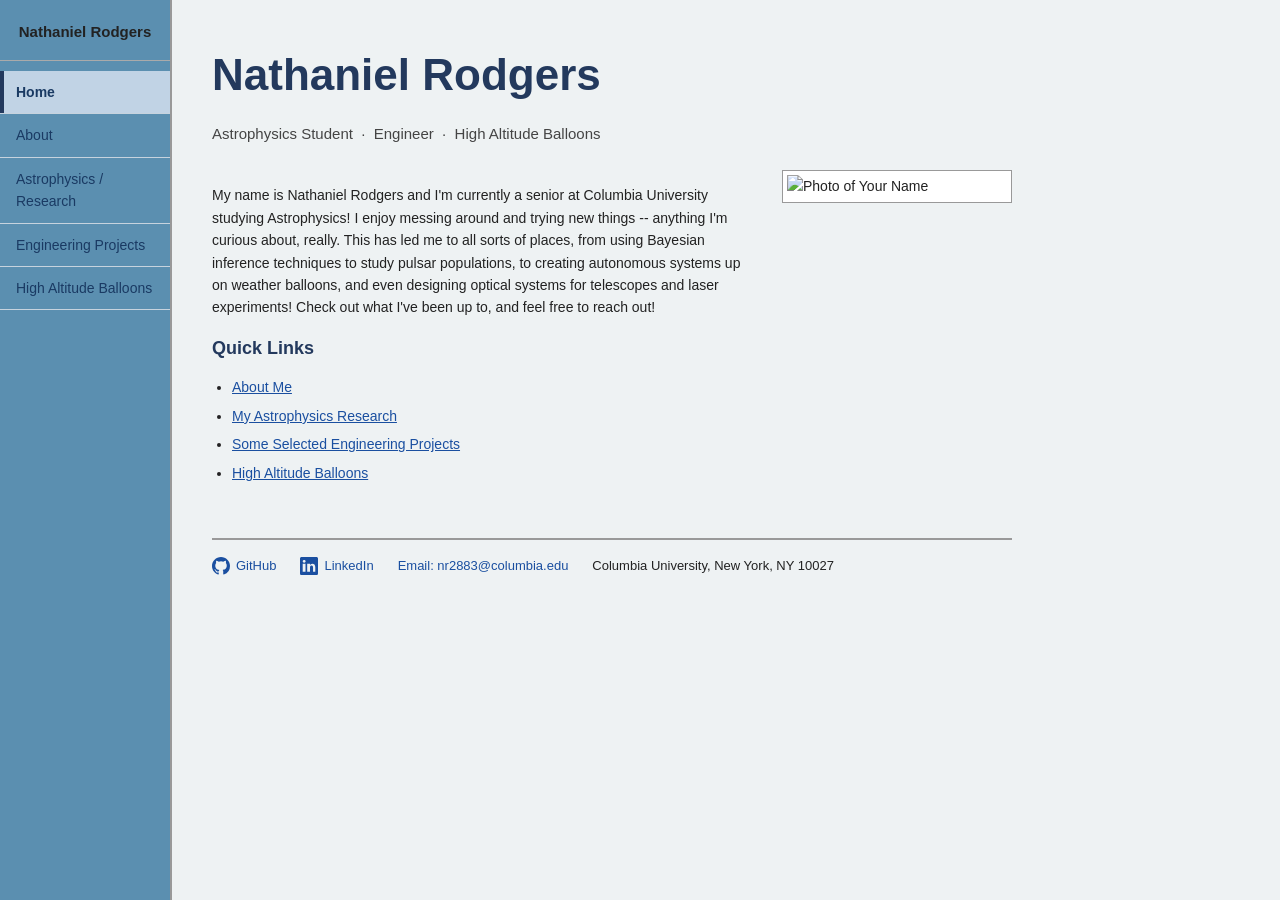
==== index.html @ 976b80ac "Update index.html" ====
<!DOCTYPE html>
<html lang="en">
<head>
<meta charset="UTF-8">
<meta name="viewport" content="width=device-width, initial-scale=1.0">
<title>Nathaniel Rodgers</title>
<link rel="stylesheet" href="style.css">
</head>
<body>
<div class="page">

  <nav class="sidebar">
    <div class="sidebar-title">Nathaniel Rodgers</div>
    <ul>
      <li><a href="index.html" class="current">Home</a></li>
      <li><a href="about.html">About</a></li>
      <li><a href="astrophysics.html">Astrophysics / Research</a></li>
      <li><a href="engineering.html">Engineering Projects</a></li>
      <li><a href="balloons.html">High Altitude Balloons</a></li>
    </ul>
  </nav>

  <main class="content">

    <h1 class="big-name">Nathaniel Rodgers</h1>
    <p class="titles">Astrophysics Student &nbsp;&middot;&nbsp; Engineer &nbsp;&middot;&nbsp; High Altitude Balloons</p>

    <div class="home-layout">
      <div class="home-text">
        <p>
          My name is Nathaniel Rodgers and I'm currently a senior at Columbia University studying Astrophysics!
          I enjoy messing around and trying new things -- anything I'm curious about, really. This has led
          me to all sorts of places, from using Bayesian inference techniques to study pulsar populations,
          to creating autonomous systems up on weather balloons, and even designing optical systems for
          telescopes and laser experiments!

          Check out what I've been up to, and feel free to reach out!
        </p>

        <h2>Quick Links</h2>
        <ul class="home-links">
          <li><a href="about.html">About Me</a></li>
          <li><a href="astrophysics.html">My Astrophysics Research</a></li>
          <li><a href="engineering.html">Some Selected Engineering Projects</a></li>
          <li><a href="balloons.html">High Altitude Balloons</a></li>
        </ul>
      </div>

      <div class="photo">
        <img src="images/profile.png" alt="Photo of Your Name" width="220">
<!--        <p class="caption">Replace with your photo</p> -->
      </div>
    </div>

    <footer class="contact-bar">
      <a href="https://github.com/NathanielRodgers" target="_blank" rel="noopener">
        <svg viewBox="0 0 16 16" aria-hidden="true"><path d="M8 0C3.58 0 0 3.58 0 8c0 3.54 2.29 6.53 5.47 7.59.4.07.55-.17.55-.38
        0-.19-.01-.82-.01-1.49-2.01.37-2.53-.49-2.69-.94-.09-.23-.48-.94-.82-1.13-.28-.15-.68-.52-.01-.53.63-.01 1.08.58
        1.23.82.72 1.21 1.87.87 2.33.66.07-.52.28-.87.51-1.07-1.78-.2-3.64-.89-3.64-3.95
        0-.87.31-1.59.82-2.15-.08-.2-.36-1.02.08-2.12 0 0 .67-.21 2.2.82a7.6 7.6 0 0 1 4 0c1.53-1.04 2.2-.82
        2.2-.82.44 1.1.16 1.92.08 2.12.51.56.82 1.27.82 2.15 0 3.07-1.87 3.75-3.65 3.95.29.25.54.73.54 1.48
        0 1.07-.01 1.93-.01 2.2 0 .21.15.46.55.38A8.01 8.01 0 0 0 16 8c0-4.42-3.58-8-8-8Z"/></svg>
        GitHub
      </a>
      <a href="https://www.linkedin.com/in/nathaniel-rodgers/" target="_blank" rel="noopener">
        <svg viewBox="0 0 16 16" aria-hidden="true"><path d="M0 1.4C0 .6.6 0 1.5 0h13C15.4 0 16 .6 16 1.4v13.2c0 .8-.6
        1.4-1.5 1.4h-13C.6 16 0 15.4 0 14.6zM4.9 6.1H2.4V13h2.5zM3.7 5C4.5 5 5 4.5 5 3.8 5 3.1 4.5 2.6 3.7 2.6c-.8
        0-1.3.5-1.3 1.2 0 .7.5 1.2 1.3 1.2zM13.6 13V9.1c0-2.1-1.1-3.1-2.6-3.1-1.2 0-1.8.7-2.1
        1.2V6.1H6.4c0 .1 0 6 0 6.9h2.5V9.1c0-.2 0-.4.1-.6.2-.4.6-.9 1.3-.9.9 0 1.3.7 1.3 1.7V13z"/></svg>
        LinkedIn
      </a>
      <a href="mailto:nr2883@columbia.edu">Email: nr2883@columbia.edu</a>
      <span>Columbia University, New York, NY 10027</span>
    </footer>

  </main>
</div>
</body>
</html>
---- style.css ----
/* ---------------------------------------------------
   Basic page setup
--------------------------------------------------- */
body {
  margin: 0;
  background: #eef2f3;
  color: #222222;
  font-family: Verdana, Geneva, Tahoma, sans-serif;
  font-size: 14px;
  line-height: 1.6;
}

h1, h2, h3 {
  font-family: Verdana, Geneva, Tahoma, sans-serif;
  color: #23395d;
}

h1 {
  font-size: 26px;
  border-bottom: 2px solid #999999;
  padding-bottom: 8px;
  margin-top: 0;
}

h2 {
  font-size: 18px;
  margin-bottom: 6px;
}

a {
  color: #1a4fa0;
  text-decoration: underline;
}

a:hover {
  color: #a03d1a;
}

hr {
  border: none;
  border-top: 1px solid #bbbbbb;
  margin: 30px 0;
}

/* ---------------------------------------------------
   Page layout: sidebar + content
--------------------------------------------------- */
.page {
  display: flex;
  min-height: 100vh;
}

.sidebar {
  width: 170px;
  flex-shrink: 0;
  background: #5b8fb0;;
  border-right: 2px solid #999999;
  padding: 20px 0;
}

.sidebar-title {
  font-weight: bold;
  font-size: 15px;
  text-align: center;
  padding: 0 10px 16px;
  border-bottom: 1px solid #aaaaaa;
  margin-bottom: 10px;
}

.sidebar ul {
  list-style: none;
  margin: 0;
  padding: 0;
}

.sidebar li {
  border-bottom: 1px solid #c7d3de;
}

.sidebar a {
  display: block;
  padding: 10px 16px;
  text-decoration: none;
  color: #1a3a63;
}

.sidebar a:hover {
  color: #a03d1a;
  background: #cddcea;
}

.sidebar a.current {
  font-weight: bold;
  background: #c1d3e5;
  border-left: 4px solid #23395d;
  padding-left: 12px;
}

.content {
  flex-grow: 1;
  padding: 30px 40px 50px;
  max-width: 800px;
}

/* ---------------------------------------------------
   Photos
--------------------------------------------------- */
.photo {
  border: 1px solid #999999;
  background: #ffffff;
  padding: 4px;
  display: inline-block;
}

.photo img {
  display: block;
  max-width: 100%;
  height: auto;
}

.caption {
  font-size: 12px;
  font-style: italic;
  color: #555555;
  margin: 4px 0 0;
}

.photo-row {
  display: flex;
  gap: 20px;
  flex-wrap: wrap;
  margin: 16px 0;
}

.photo-row figure {
  margin: 0;
}

/* floated photos for the balloons page, text wraps around */
figure.float-left {
  float: left;
  margin: 4px 18px 12px 0;
}

figure.float-right {
  float: right;
  margin: 4px 0 12px 18px;
}

.clear {
  clear: both;
}

/* ---------------------------------------------------
   Home page
--------------------------------------------------- */
.big-name {
  font-size: 44px;
  margin: 10px 0 4px;
  border-bottom: none;
  color: #23395d;
}

.titles {
  font-size: 15px;
  color: #444444;
  margin: 0 0 24px;
}

.home-layout {
  display: flex;
  gap: 30px;
  align-items: flex-start;
  flex-wrap: wrap;
}

.home-text {
  flex: 1;
  min-width: 260px;
}

.home-links {
  padding-left: 20px;
}

.home-links li {
  margin-bottom: 6px;
}

/* ---------------------------------------------------
   Contact bar (home + about page footer)
--------------------------------------------------- */
.contact-bar {
  margin-top: 40px;
  padding-top: 16px;
  border-top: 2px solid #999999;
  display: flex;
  align-items: center;
  gap: 24px;
  flex-wrap: wrap;
  font-size: 13px;
}

.contact-bar a {
  display: inline-flex;
  align-items: center;
  gap: 6px;
  text-decoration: none;
  color: #1a4fa0;
}

.contact-bar a:hover {
  color: #a03d1a;
}

.contact-bar svg {
  width: 18px;
  height: 18px;
  fill: #1a4fa0;
}

.contact-bar a:hover svg {
  fill: #a03d1a;
}

/* ---------------------------------------------------
   Buttons (resume download, etc.)
--------------------------------------------------- */
.button {
  display: inline-block;
  margin-top: 8px;
  padding: 8px 16px;
  background: #e6e6d8;
  border: 1px solid #999999;
  color: #1a3a63;
  text-decoration: none;
  font-size: 13px;
}

.button:hover {
  color: #a03d1a;
  border-color: #a03d1a;
}

/* ---------------------------------------------------
   Project / research sections
--------------------------------------------------- */
.project {
  margin-bottom: 10px;
}

.skills {
  font-style: italic;
  color: #555555;
  margin-top: -4px;
  margin-bottom: 12px;
  font-size: 13px;
}

.pdf-embed {
  width: 100%;
  height: 500px;
  border: 1px solid #999999;
  margin-top: 8px;
}

/* ---------------------------------------------------
   Balloons page term sections
--------------------------------------------------- */
.term-section {
  margin-bottom: 20px;
}

/* ---------------------------------------------------
   Small screens
--------------------------------------------------- */
@media (max-width: 640px) {
  .page {
    flex-direction: column;
  }

  .sidebar {
    width: auto;
    border-right: none;
    border-bottom: 2px solid #999999;
  }

  .content {
    padding: 20px;
  }

  figure.float-left,
  figure.float-right {
    float: none;
    margin: 0 0 12px;
  }
}
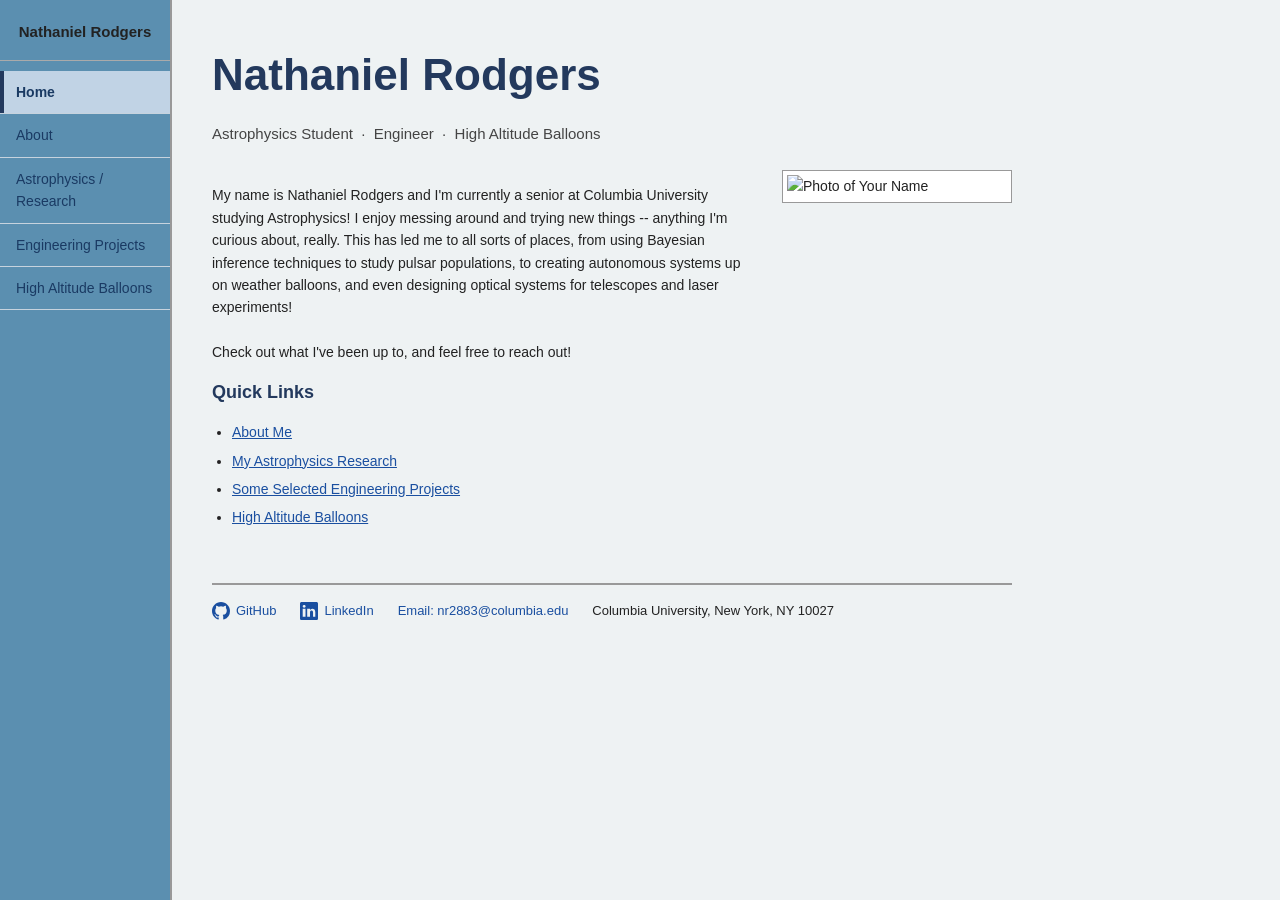
==== commit 2f216260: "Update index.html" ====
--- a/index.html
+++ b/index.html
@@ -33,7 +33,7 @@
           me to all sorts of places, from using Bayesian inference techniques to study pulsar populations,
           to creating autonomous systems up on weather balloons, and even designing optical systems for
           telescopes and laser experiments!
-
+          <br><br>
           Check out what I've been up to, and feel free to reach out!
         </p>
 
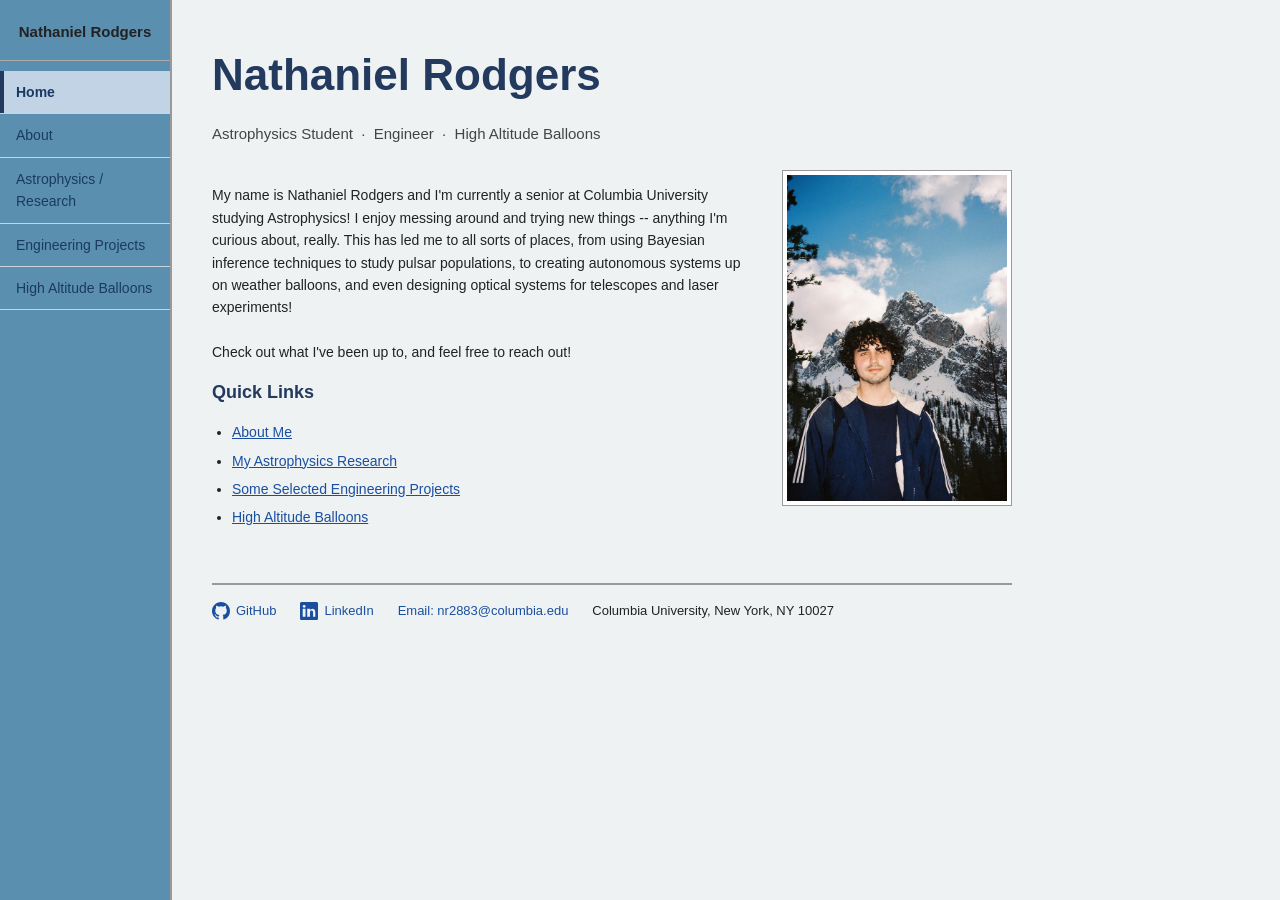
==== commit 0fc55d6b: "image stuff" ====
--- a/index.html
+++ b/index.html
@@ -47,8 +47,8 @@
       </div>
 
       <div class="photo">
-        <img src="images/profile.png" alt="Photo of Your Name" width="220">
-<!--        <p class="caption">Replace with your photo</p> -->
+        <img src="photos/main_profile_photo.JPG" alt="profile_photo" width="220">
+<!--        <p class="caption"></p> -->
       </div>
     </div>
 
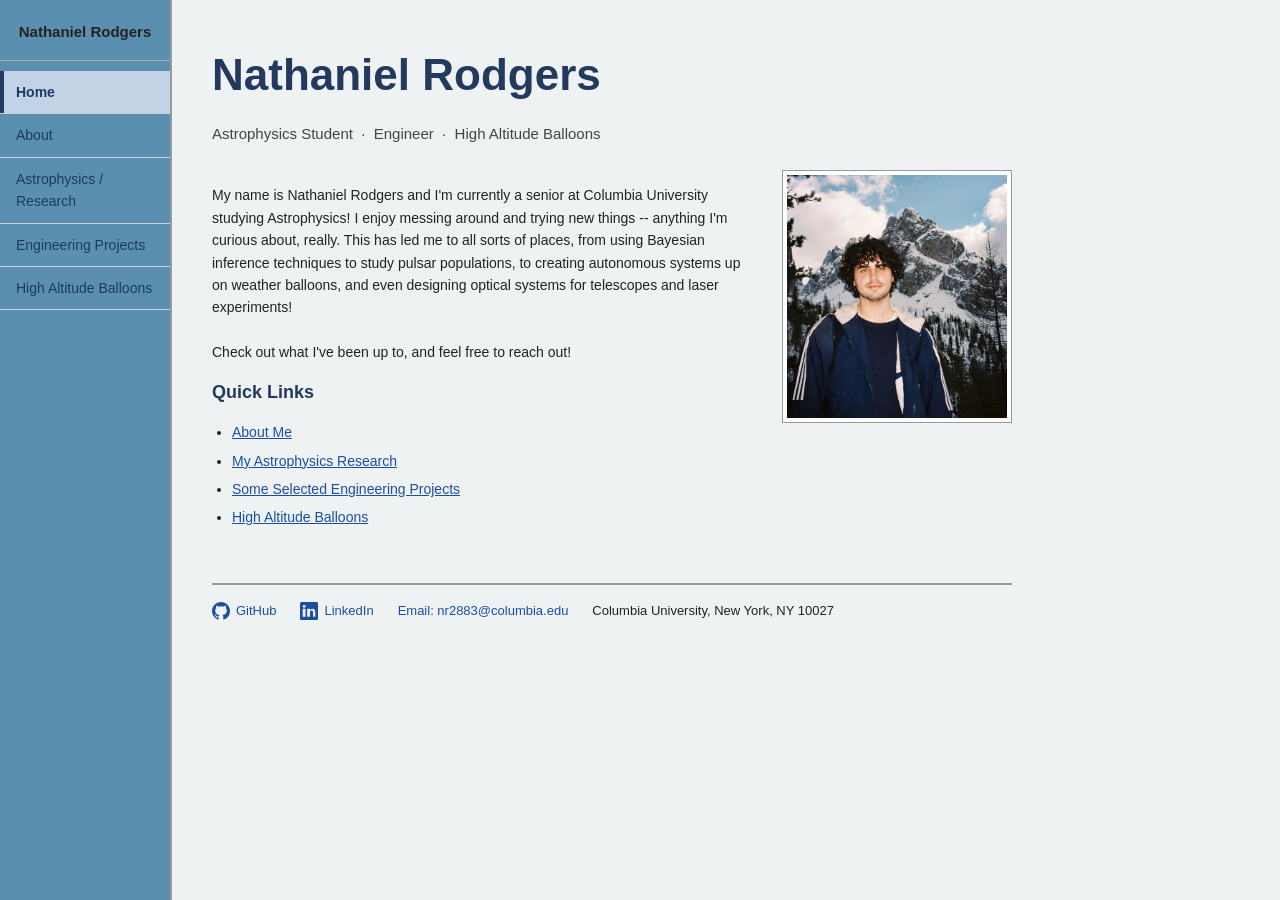
==== commit 6239a29a: "updating landing photo" ====
--- a/index.html
+++ b/index.html
@@ -48,7 +48,7 @@
 
       <div class="photo">
         <img src="photos/main_profile_photo.JPG" alt="profile_photo" width="220">
-<!--        <p class="caption"></p> -->
+<!--        <p class="caption">The Dolomites!!!</p> -->
       </div>
     </div>
 
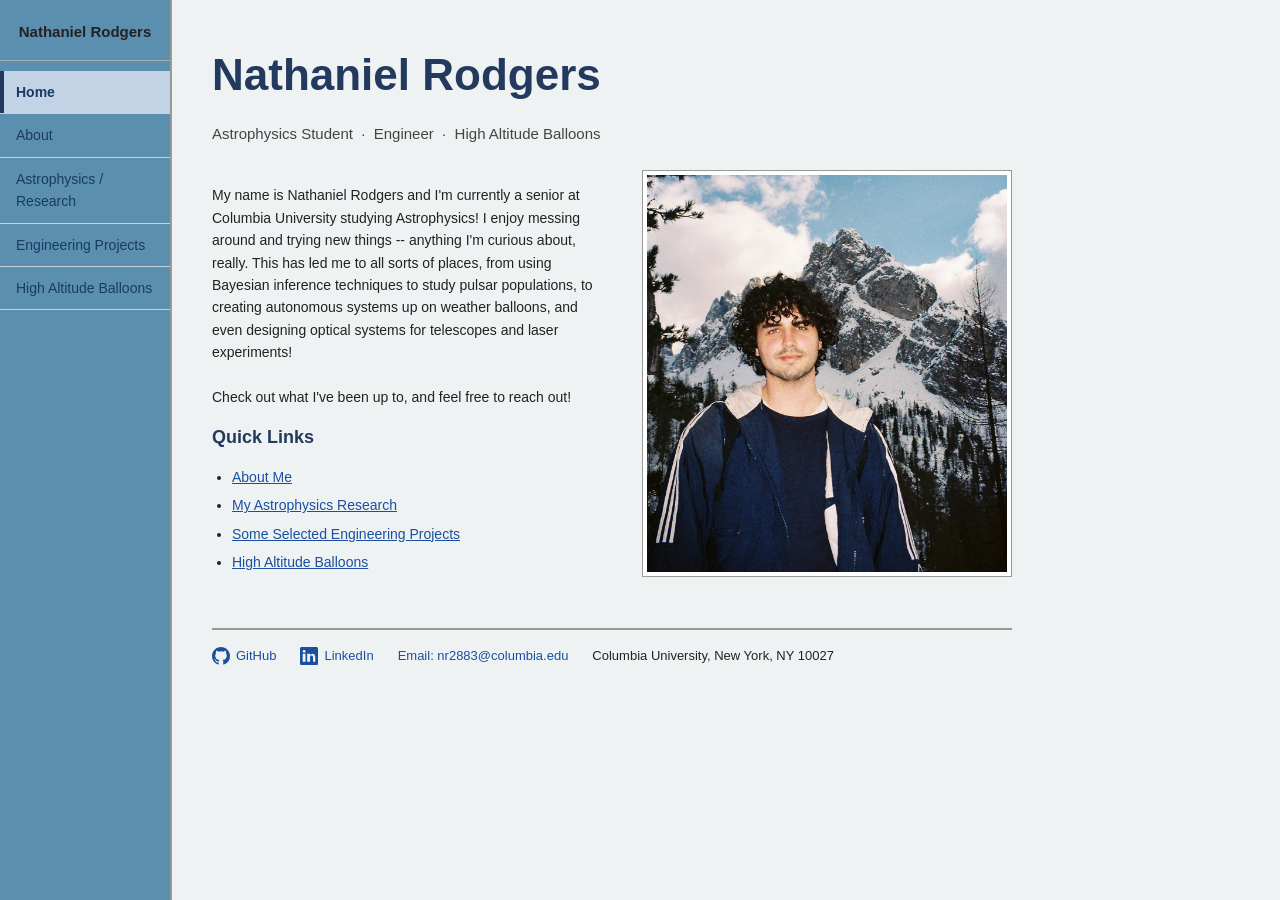
==== commit 26705db7: "make profile photo bigger" ====
--- a/index.html
+++ b/index.html
@@ -47,7 +47,7 @@
       </div>
 
       <div class="photo">
-        <img src="photos/main_profile_photo.JPG" alt="profile_photo" width="220">
+        <img src="photos/main/main_profile_photo.JPG" alt="profile_photo" width="360">
 <!--        <p class="caption">The Dolomites!!!</p> -->
       </div>
     </div>
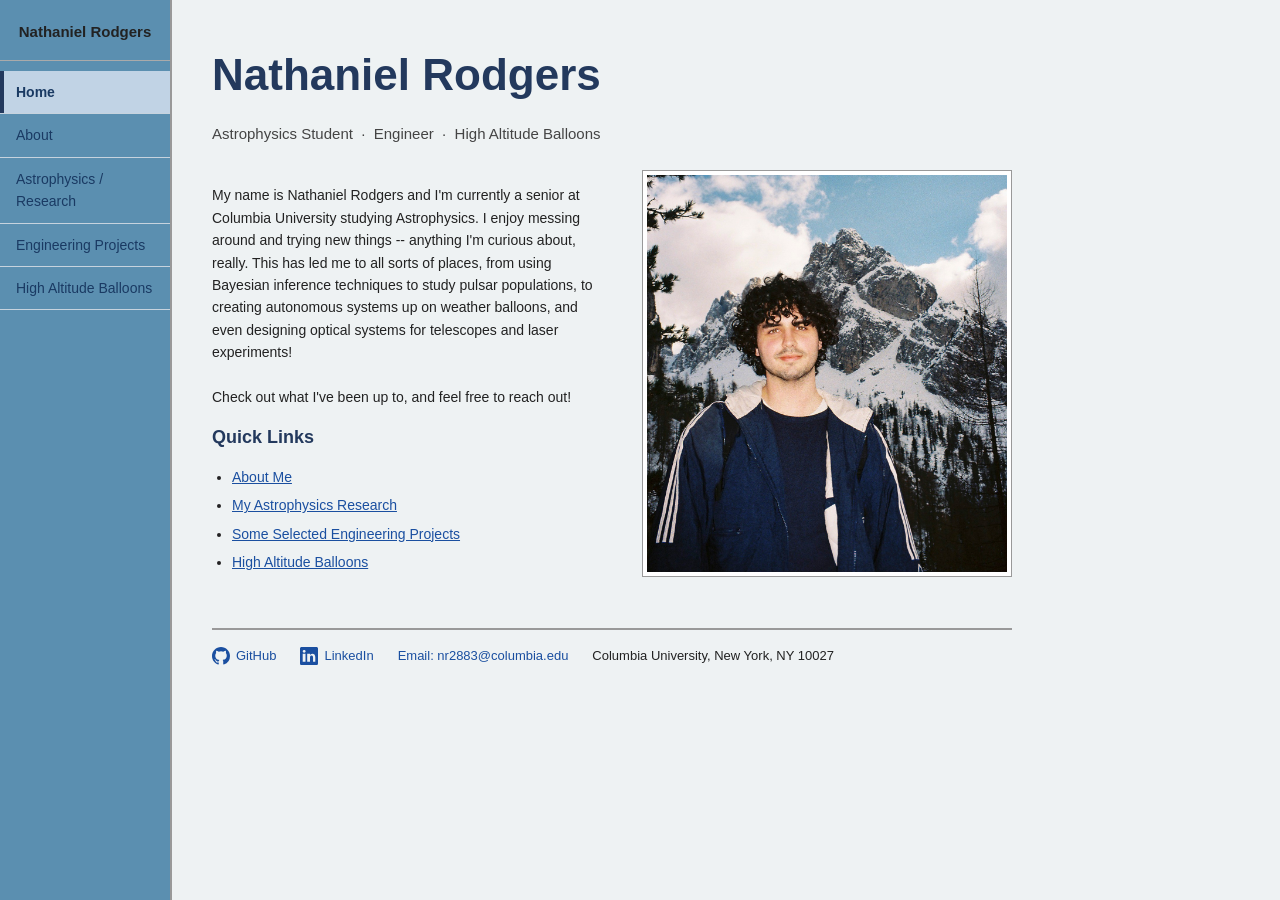
==== commit f627fa61: "enthusiasm" ====
--- a/index.html
+++ b/index.html
@@ -28,7 +28,7 @@
     <div class="home-layout">
       <div class="home-text">
         <p>
-          My name is Nathaniel Rodgers and I'm currently a senior at Columbia University studying Astrophysics!
+          My name is Nathaniel Rodgers and I'm currently a senior at Columbia University studying Astrophysics.
           I enjoy messing around and trying new things -- anything I'm curious about, really. This has led
           me to all sorts of places, from using Bayesian inference techniques to study pulsar populations,
           to creating autonomous systems up on weather balloons, and even designing optical systems for
